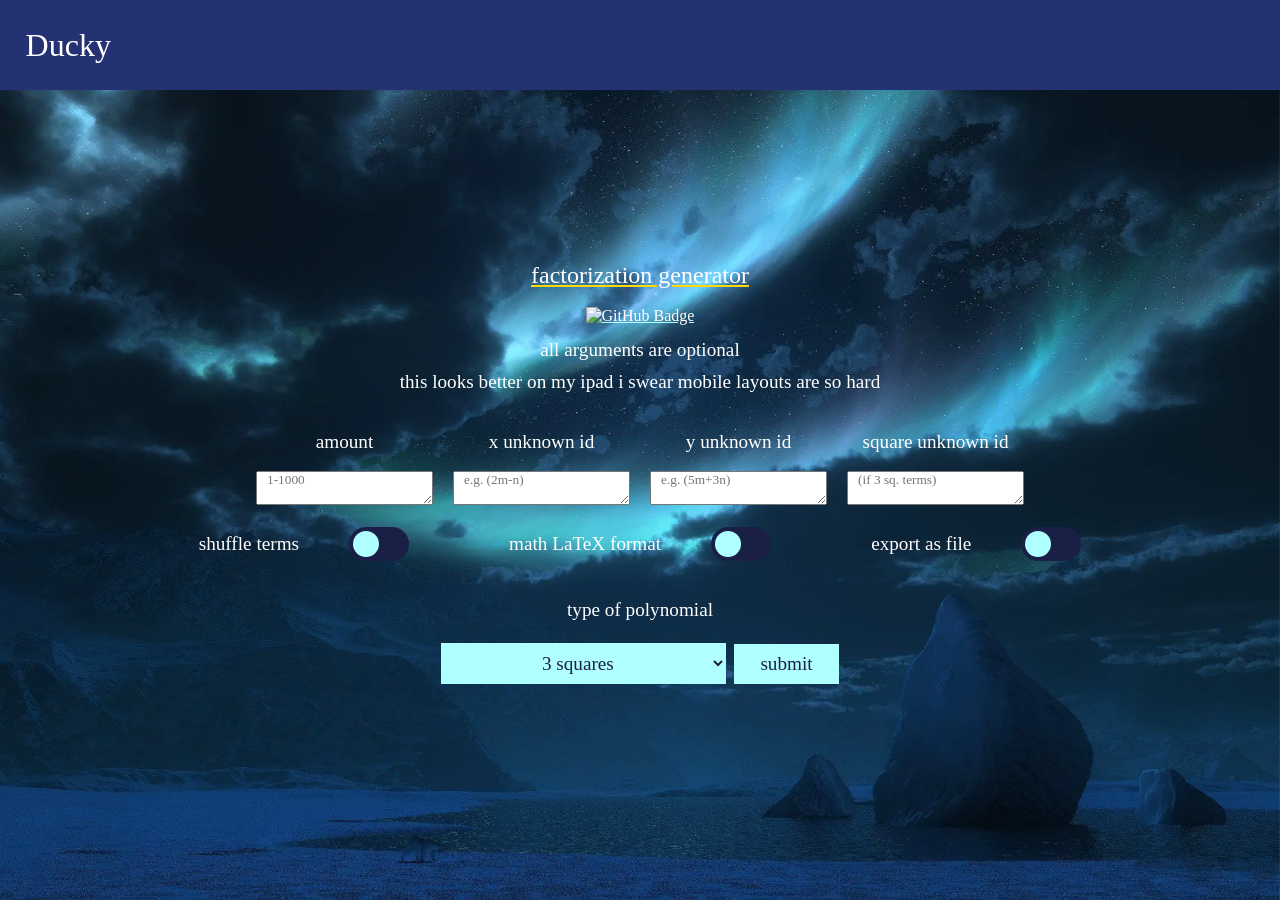
==== index.html @ 96cead6a "add pyscript implementation (client side)" ====
<!DOCTYPE html>

<html lang="en">
  <body>
  <head>
    <title>Ducky</title>
    
    <link rel="stylesheet" href="https://pyscript.net/releases/2026.7.3/core.css" />
    <script type="module" src="https://pyscript.net/releases/2026.7.3/core.js"></script>
    <link rel="icon" type="image/x-icon" href="./static/favicon.ico">
    <link rel="stylesheet" href="./static/style.css">
  </head>
  
  <div class="navBar">
    <nav>
      <a href="https://ducky.is-a.dev/" class="navText">Ducky</a>
    </nav>
  </div>
  
    <section class="wrapper"><br>
    <div class="bg-fixed" aria-hidden="true"></div>
    <h2>factorization generator</h2>
      <br>
      <a class="codebadges" href="https://github.com/ducky4life/factorization"><img src="https://img.shields.io/badge/Source Code-181717?logo=github&logoColor=fff&style=for-the-badge" alt="GitHub Badge"></a>
      <p style="padding-top: 10px;">all arguments are optional</p>
      <p style="padding-top: 10px;">this looks better on my ipad i swear mobile layouts are so hard</p>
      <br>
      
      <div>
        
       <div class="textboxes">
         
        <div style="padding-right: 10px;">
          <p>amount</p><br>
          <textarea id="amount" placeholder="1-1000"></textarea>
        </div>

        <div style="padding-left: 10px; padding-right: 10px;">
          <p>x unknown id</p><br>
          <textarea id="x_unk" placeholder="e.g. (2m-n)"></textarea>
        </div>

        <div style="padding-left: 10px; padding-right: 10px;">
          <p>y unknown id</p><br>
          <textarea id="y_unk" placeholder="e.g. (5m+3n)"></textarea>
        </div>

        <div style="padding-left: 10px;">
          <p>square unknown id</p><br>
          <textarea id="square_unk" placeholder="(if 3 sq. terms)"></textarea>
        </div>
      </div><br>


      <div class="toggles">

        <div class="toggles" style="padding-right: 50px;">
          <p style="padding-right: 50px;">shuffle terms</p>
          <label class="switch">
            <input type="checkbox" id="shuffle">
            <span class="slider round"></span>
          </label>
        </div>

        <div class="toggles" style="padding-left: 50px; padding-right: 50px;">
          <p style="padding-right: 50px;">math LaTeX format</p>
          <label class="switch">
            <input type="checkbox" id="latex_mode">
            <span class="slider round"></span>
          </label>
        </div>

        <div class="toggles" style="padding-left: 50px;">
          <p style="padding-right: 50px;">export as file</p>
          <label class="switch">
            <input type="checkbox" id="output_as_file">
            <span class="slider round"></span>
          </label>
        </div>

      </div><br>
    
        <p>type of polynomial</p><br>
      <select id="polynomial_type" class="button button3">
        <option value="3_sq">3 squares</option>
        <option value="2_sq_diff">2 squares (diff sign)</option>
        <option value="2_sq_same">2 squares (same sign)</option>
        <option value="diff_sq">difference of squares</option>
        <option value="perf_sq_1">perfect square</option>
        <option value="perf_sq_2">deg 1 perf sq (forced c.f.)</option>
        <option value="0_sq">no squares</option>
        <option value="deg_1_cf_flip">degree 1 factor (flip sign)</option>
        <option value="deg_1_cf_noflip">degree 1 factor (no flip)</option>
        <option value="higher_deg_cf_flip">degree 2-4 factor (flip sign)</option>
        <option value="higher_deg_cf_noflip">degree 2-4 factor (no flip)</option>
        <option value="mixed_identities_only">random (identities)</option>
        <option value="mixed_no_identities">random (no identities)</option>
        <option value="mixed_all">random (all)</option>
      </select>
        
        <button class="button button3" id="submit">submit</button>
      </div>
      <br>

      <p id="error"></p>
      <p id="output"></p>

      <script type="mpy" config="./pyscript.json" src="./pyscript_app.py"></script>

    </body>
  </section>
</html>
---- static/style.css ----
/* shamelessly stolen from my main website */

/* #region variables */
:root {
  --main-color: #1a1f46;
  --secondary-color: #b0ffff;
  --tertiary-color: rgb(255, 217, 0);
  --navbar-color: rgba(36, 50, 115);
}

/* #endregion */

/* #region default */
* {
  margin: 0;
  padding: 0;
  font-family: Georgia;
  font-weight: normal;
  text-wrap: wrap;
  word-wrap: break-word;
  overflow-x: hidden;
}

*::selection {
  background-color: var(--secondary-color);
  color: var(--main-color);
}

a:link {
  text-decoration-color: var(--secondary-color);
  color: white;
}

a:visited {
  text-decoration-color: var(--secondary-color);
  color: white;
}

a:hover {
  text-decoration-color: var(--tertiary-color);
  transition: 0.5s;
}

a:active {
  text-decoration-color: var(--tertiary-color);
}

body {
  color: white;
}

html,
body a {
  cursor: url("./images/favicon.ico"), auto;
}

.bg-fixed {
  position: fixed;
  inset: 0;
  z-index: -1;
  background-image: url("./images/background.webp");
  background-position: center top;
  background-repeat: no-repeat;
  background-size: cover;
  pointer-events: none;
}

h2 {
  font-size: minmax(36px, 1fr);
  text-decoration: underline;
  text-decoration-color: var(--tertiary-color);
}

p {
  font-size: min(1.5vw, 20px);
  padding-top: 20px;
}

@media all and (orientation: portrait) {
  p {
    font-size: 3vw;
  }
}

::placeholder {
  padding-left: 10px;
}

.textboxes {
  display: flex;
  justify-content: center;
}

.textbox {
  width: 50vw;
  height: 5vh;
}

@media all and (orientation: portrait) {
  textarea {
    width: 40vw;
    height: 6vh;
  }

  
  .textboxes {
    display: grid;
    grid-template-columns: auto auto;
    justify-content: center;
    align-items: center;
    height: 30vh;
  }

  ::placeholder {
    font-size: 3vw;
    padding-left: 2vw;
    padding-top: 1vw;
  }
}

nav {
  padding-left: 2vw;
}

@media all and (orientation: portrait) {
  nav {
    padding-left: 4vw;
  }
}

.bigtextarea {
  color: #000;
  width: min(100vw, 700px);
  height: 20vh;
  margin-bottom: 10px;
}


.codebadges img {
  width: max-content;
}

@media all and (orientation: portrait) {
  .codebadges img {
    width: auto;
    height: 3vh;
  }
}

.switch {
  position: relative;
  display: inline-block;
  width: 60px;
  height: 34px;
  overflow: hidden;
}

/* Hide default HTML checkbox */
.switch input {
  opacity: 0;
  width: 0;
  height: 0;
}

/* The slider */
.slider {
  position: absolute;
  cursor: pointer;
  top: 0;
  left: 0;
  right: 0;
  bottom: 0;
  background-color: var(--main-color);
  -webkit-transition: .4s;
  transition: .4s;
}

.slider:before {
  position: absolute;
  content: "";
  height: 26px;
  width: 26px;
  left: 4px;
  bottom: 4px;
  background-color: var(--secondary-color);
  -webkit-transition: .4s;
  transition: .4s;
}

input:checked + .slider {
  background-color: var(--tertiary-color);
}

input:focus + .slider {
  box-shadow: 0 0 1px var(--tertiary-color);
}

input:checked + .slider:before {
  -webkit-transform: translateX(26px);
  -ms-transform: translateX(26px);
  transform: translateX(26px);
}

/* Rounded sliders */
.slider.round {
  border-radius: 34px;
}

.slider.round:before {
  border-radius: 50%;
}

/* #endregion */

/* #region nav bar */
.navBar {
  background-color: var(--navbar-color);
  width: 100vw;
  height: 10vh;
  min-height: 90px;
  position: fixed;
  top: 0;
  place-content: center;
  z-index: 99;
}

.navText {
  text-decoration: none;
  flex-direction: row;
  text-wrap: nowrap;
  font-size: 32px;
  max-width: 500px;
}

@media all and (orientation: portrait) {
  .navText {
    font-size: 5vw;
  }
}

.navText:hover {
  color: var(--tertiary-color);
  transition: 0.5s;
}

/* #endregion */

/* #region wrapper */
.wrapper {
  text-align: center;
  margin-top: 10vh;
  display: flex;
  flex-direction: column;
  justify-content: center;
  min-height: 90vh;
  align-items: center;
}

@media all and (orientation: portrait) {
  .wrapper {
    font-size: 3vw;
  }
}

.dictionary-box {
  transform: scale(0.9);
  background-color: var(--main-color);
  padding: 50px;
  padding-top: 10px;
}

.toggles {
  display: flex;
  align-items: center;
  place-content: center;
}

.toggles p {
  margin: 0;
  text-align: left;
  flex: 1;
  padding-top: 0;
}

.toggles label {
  margin-left: auto;
}
/* #endregion */

/* #region button */
.button {
  background-color: var(--secondary-color);
  border: none;
  color: var(--main-color);
  padding: 1vh 26px;
  text-align: center;
  text-decoration: none;
  display: inline-block;
  margin: 4px 2px;
  cursor: pointer;
  width: fit-content;
  font-size: min(1.5vw, 20px);
}

.button:hover {
  background-color: var(--main-color);
  color: var(--secondary-color);
  transition: 0.2s;
}

@media all and (orientation: portrait) {
  .button {
    font-size: 3vw;
  }
}

/* #endregion */
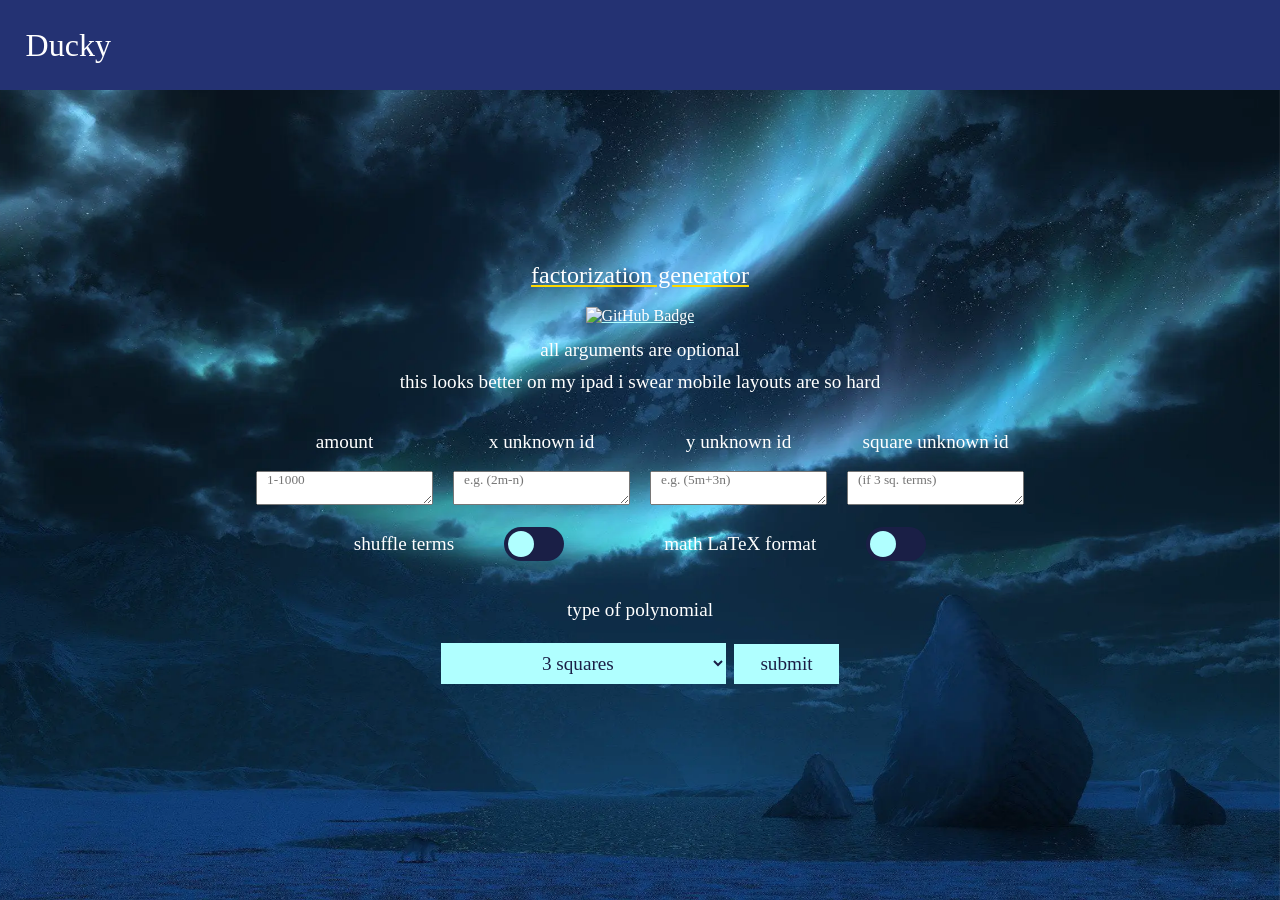
==== commit a259d977: "move index.html back" ====
--- a/index.html
+++ b/index.html
@@ -7,8 +7,8 @@
     
     <link rel="stylesheet" href="https://pyscript.net/releases/2026.7.3/core.css" />
     <script type="module" src="https://pyscript.net/releases/2026.7.3/core.js"></script>
-    <link rel="icon" type="image/x-icon" href="./static/favicon.ico">
-    <link rel="stylesheet" href="./static/style.css">
+    <link rel="icon" type="image/x-icon" href="../static/favicon.ico">
+    <link rel="stylesheet" href="../static/style.css">
   </head>
   
   <div class="navBar">
@@ -62,18 +62,10 @@
           </label>
         </div>
 
-        <div class="toggles" style="padding-left: 50px; padding-right: 50px;">
+        <div class="toggles" style="padding-left: 50px;">
           <p style="padding-right: 50px;">math LaTeX format</p>
           <label class="switch">
             <input type="checkbox" id="latex_mode">
-            <span class="slider round"></span>
-          </label>
-        </div>
-
-        <div class="toggles" style="padding-left: 50px;">
-          <p style="padding-right: 50px;">export as file</p>
-          <label class="switch">
-            <input type="checkbox" id="output_as_file">
             <span class="slider round"></span>
           </label>
         </div>
@@ -105,7 +97,7 @@
       <p id="error"></p>
       <p id="output"></p>
 
-      <script type="mpy" config="./pyscript.json" src="./pyscript_app.py"></script>
+      <script type="mpy" config="./pyscript/pyscript.json" src="./pyscript/pyscript_app.py"></script>
 
     </body>
   </section>
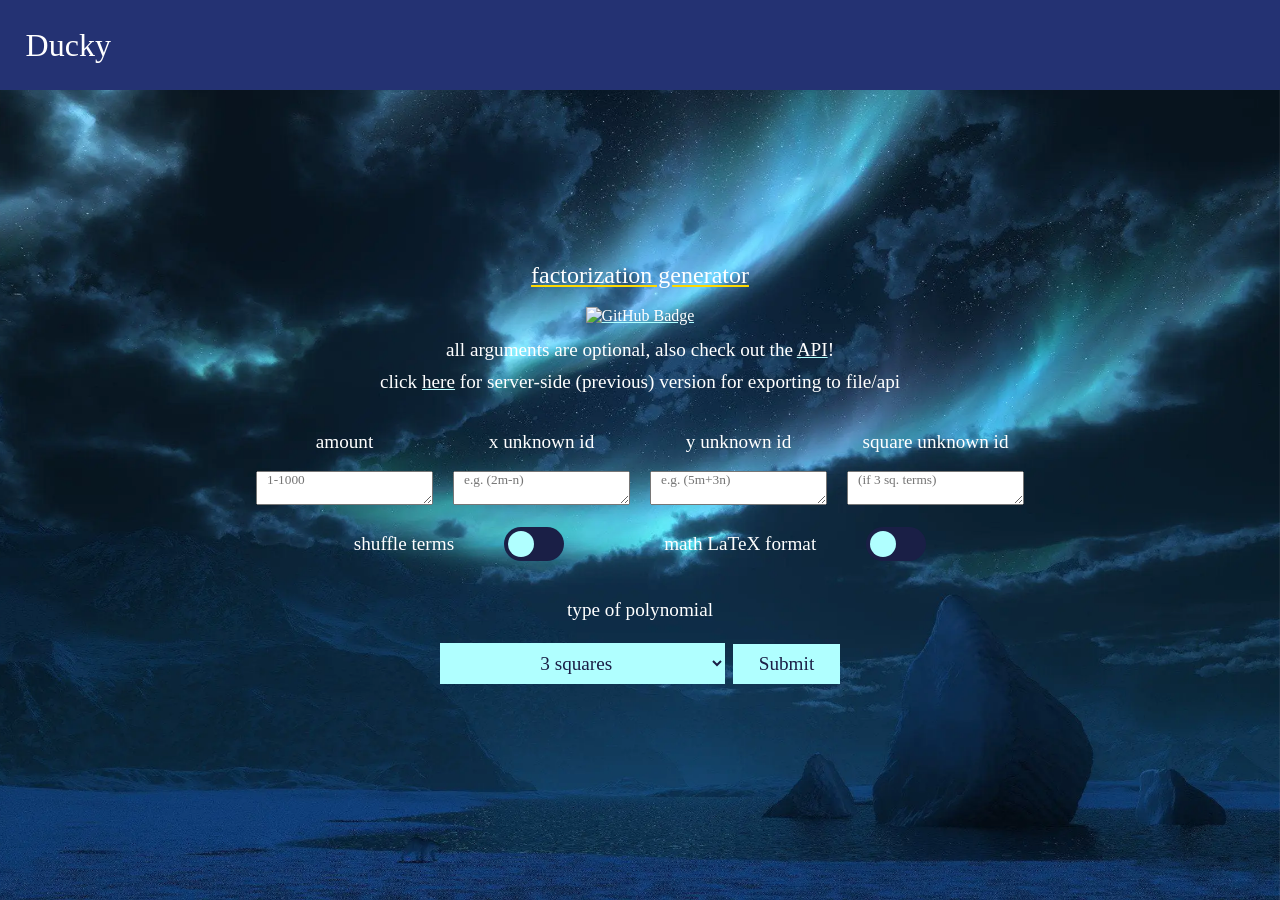
==== commit 5e2514cb: "update html and css" ====
--- a/index.html
+++ b/index.html
@@ -7,8 +7,8 @@
     
     <link rel="stylesheet" href="https://pyscript.net/releases/2026.7.3/core.css" />
     <script type="module" src="https://pyscript.net/releases/2026.7.3/core.js"></script>
-    <link rel="icon" type="image/x-icon" href="../static/favicon.ico">
-    <link rel="stylesheet" href="../static/style.css">
+    <link rel="icon" type="image/x-icon" href="./static/favicon.ico">
+    <link rel="stylesheet" href="./static/style.css">
   </head>
   
   <div class="navBar">
@@ -22,8 +22,8 @@
     <h2>factorization generator</h2>
       <br>
       <a class="codebadges" href="https://github.com/ducky4life/factorization"><img src="https://img.shields.io/badge/Source Code-181717?logo=github&logoColor=fff&style=for-the-badge" alt="GitHub Badge"></a>
-      <p style="padding-top: 10px;">all arguments are optional</p>
-      <p style="padding-top: 10px;">this looks better on my ipad i swear mobile layouts are so hard</p>
+      <p style="padding-top: 10px;">all arguments are optional, also check out the <a href="https://github.com/ducky4life/factorization#api-usage">API</a>!</p>
+      <p style="padding-top: 10px;">click <a href="https://factorization-generator.vercel.app/">here</a> for server-side (previous) version for exporting to file/api</p>
       <br>
       
       <div>
@@ -90,7 +90,7 @@
         <option value="mixed_all">random (all)</option>
       </select>
         
-        <button class="button button3" id="submit">submit</button>
+        <button class="button button3" id="submit">Submit</button>
       </div>
       <br>
 
--- a/static/style.css
+++ b/static/style.css
@@ -39,6 +39,7 @@
 a:hover {
   text-decoration-color: var(--tertiary-color);
   transition: 0.5s;
+  cursor: pointer;
 }
 
 a:active {
